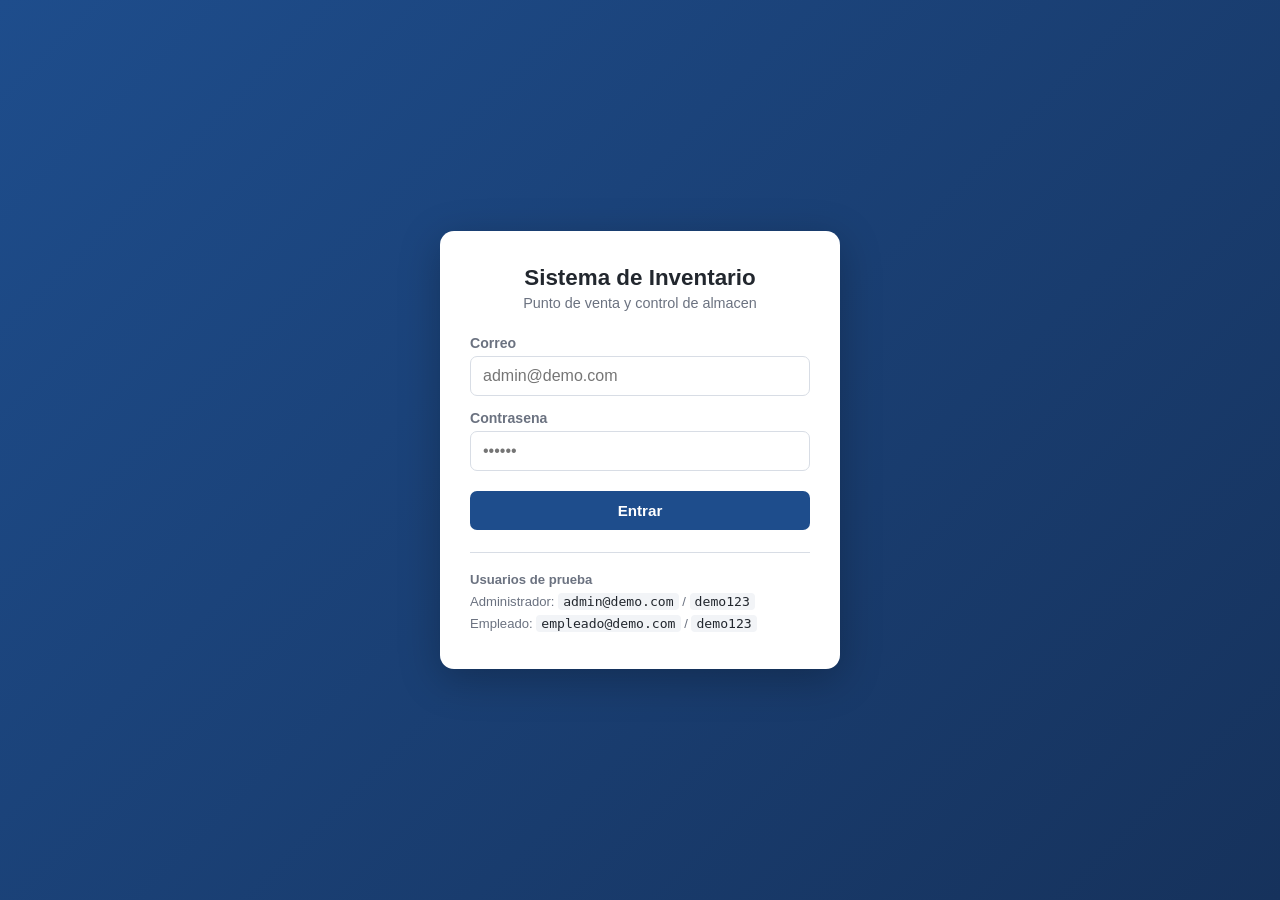
==== panel.html @ bcc0d7bc "Estructura inicial del sistema de inventario y punto de venta Incluye login con roles, inventario co" ====
<!DOCTYPE html>
<html lang="es">
<head>
  <meta charset="UTF-8">
  <meta name="viewport" content="width=device-width, initial-scale=1">
  <title>Inventario | Sistema de Inventario</title>
  <link rel="stylesheet" href="css/estilos.css">
</head>
<body>

  <header class="barra">
    <h1>Sistema de Inventario</h1>
    <nav>
      <a href="panel.html" class="activo">Inventario</a>
      <a href="ventas.html">Ventas</a>
      <a href="reportes.html" id="enlaceReportes">Reportes</a>
    </nav>
    <div class="usuario">
      <span id="nombreUsuario"></span>
      <button class="boton chico gris" onclick="cerrarSesion()">Salir</button>
    </div>
  </header>

  <main class="contenido">

    <div id="avisoStock" class="aviso alerta oculto"></div>
    <div id="aviso" class="aviso exito oculto"></div>

    <div class="fila-tarjetas">
      <div class="dato"><div class="numero" id="totalProductos">0</div><div class="letra">Productos distintos</div></div>
      <div class="dato"><div class="numero" id="totalPiezas">0</div><div class="letra">Piezas en almacen</div></div>
      <div class="dato"><div class="numero" id="valorInventario">$0</div><div class="letra">Valor del inventario</div></div>
      <div class="dato"><div class="numero" id="totalBajos">0</div><div class="letra">Por reabastecer</div></div>
    </div>

    <!-- Formulario para agregar o editar -->
    <div class="tarjeta" id="cajaFormulario" style="display:none">
      <h3 id="tituloFormulario" style="margin-top:0">Nuevo producto</h3>
      <form id="formProducto">
        <input type="hidden" id="idProducto">

        <div class="campo">
          <label for="nombre">Nombre del producto</label>
          <input type="text" id="nombre" required maxlength="60">
        </div>

        <div class="fila-campos">
          <div class="campo">
            <label for="categoria">Categoria</label>
            <input type="text" id="categoria" required maxlength="30" list="categorias">
            <datalist id="categorias"></datalist>
          </div>
          <div class="campo">
            <label for="precio">Precio ($)</label>
            <input type="number" id="precio" min="0" step="0.5" required>
          </div>
          <div class="campo">
            <label for="stock">Cantidad</label>
            <input type="number" id="stock" min="0" required>
          </div>
          <div class="campo">
            <label for="minimo">Minimo antes de alertar</label>
            <input type="number" id="minimo" min="0" required>
          </div>
        </div>

        <div class="acciones">
          <button type="submit" class="boton verde">Guardar</button>
          <button type="button" class="boton gris" onclick="ocultarFormulario()">Cancelar</button>
        </div>
      </form>
    </div>

    <div class="titulo-seccion">
      <h2>Inventario</h2>
      <button class="boton" onclick="mostrarFormulario()">+ Nuevo producto</button>
    </div>

    <div class="tarjeta">
      <div class="campo">
        <input type="search" id="buscador" placeholder="Buscar por nombre o categoria...">
      </div>

      <div class="tabla-scroll">
        <table>
          <thead>
            <tr>
              <th>Producto</th>
              <th>Categoria</th>
              <th>Precio</th>
              <th>Cantidad</th>
              <th>Estado</th>
              <th>Acciones</th>
            </tr>
          </thead>
          <tbody id="tablaProductos"></tbody>
        </table>
      </div>

      <div id="sinResultados" class="vacio oculto">No se encontraron productos.</div>
    </div>

  </main>

  <script src="js/datos.js"></script>
  <script src="js/panel.js"></script>
</body>
</html>
---- css/estilos.css ----
/* =========================================================================
   estilos.css — todos los estilos del sistema
   ========================================================================= */

:root {
  --azul:        #1e4d8c;
  --azul-claro:  #2f6fbf;
  --verde:       #1e8c5a;
  --rojo:        #c0392b;
  --amarillo:    #d68910;
  --gris-fondo:  #f2f4f7;
  --gris-borde:  #d8dde5;
  --texto:       #22272e;
  --texto-suave: #6b7280;
  --sombra:      0 2px 8px rgba(0, 0, 0, .08);
  --redondeo:    10px;
}

* { box-sizing: border-box; }

body {
  margin: 0;
  font-family: "Segoe UI", Roboto, Arial, sans-serif;
  background: var(--gris-fondo);
  color: var(--texto);
  font-size: 16px;
}

/* ---------- Barra superior ---------------------------------------------- */

.barra {
  background: var(--azul);
  color: #fff;
  padding: 12px 20px;
  display: flex;
  align-items: center;
  gap: 20px;
  flex-wrap: wrap;
}

.barra h1 {
  font-size: 1.1rem;
  margin: 0;
  white-space: nowrap;
}

.barra nav {
  display: flex;
  gap: 6px;
  flex-wrap: wrap;
  flex: 1;
}

.barra nav a {
  color: #fff;
  text-decoration: none;
  padding: 7px 14px;
  border-radius: 6px;
  font-size: .92rem;
}

.barra nav a:hover        { background: rgba(255, 255, 255, .15); }
.barra nav a.activo       { background: var(--azul-claro); }

.barra .usuario {
  font-size: .85rem;
  display: flex;
  align-items: center;
  gap: 10px;
}

/* ---------- Contenedor --------------------------------------------------- */

.contenido {
  max-width: 1100px;
  margin: 0 auto;
  padding: 24px 16px 60px;
}

.titulo-seccion {
  display: flex;
  justify-content: space-between;
  align-items: center;
  gap: 12px;
  flex-wrap: wrap;
  margin-bottom: 18px;
}

.titulo-seccion h2 { margin: 0; font-size: 1.4rem; }

/* ---------- Tarjetas ----------------------------------------------------- */

.tarjeta {
  background: #fff;
  border: 1px solid var(--gris-borde);
  border-radius: var(--redondeo);
  box-shadow: var(--sombra);
  padding: 20px;
  margin-bottom: 20px;
}

.fila-tarjetas {
  display: grid;
  grid-template-columns: repeat(auto-fit, minmax(200px, 1fr));
  gap: 16px;
  margin-bottom: 20px;
}

.dato {
  background: #fff;
  border: 1px solid var(--gris-borde);
  border-radius: var(--redondeo);
  box-shadow: var(--sombra);
  padding: 18px;
  text-align: center;
}

.dato .numero { font-size: 1.9rem; font-weight: 700; color: var(--azul); }
.dato .letra  { font-size: .85rem; color: var(--texto-suave); margin-top: 4px; }

/* ---------- Formularios -------------------------------------------------- */

label {
  display: block;
  font-size: .88rem;
  font-weight: 600;
  margin-bottom: 5px;
  color: var(--texto-suave);
}

input, select {
  width: 100%;
  padding: 10px 12px;
  border: 1px solid var(--gris-borde);
  border-radius: 7px;
  font-size: 1rem;
  font-family: inherit;
  background: #fff;
  color: var(--texto);
}

input:focus, select:focus {
  outline: 2px solid var(--azul-claro);
  outline-offset: -1px;
}

.campo { margin-bottom: 14px; }

.fila-campos {
  display: grid;
  grid-template-columns: repeat(auto-fit, minmax(160px, 1fr));
  gap: 14px;
}

/* ---------- Botones ------------------------------------------------------ */

.boton {
  display: inline-block;
  background: var(--azul);
  color: #fff;
  border: none;
  border-radius: 7px;
  padding: 11px 20px;
  font-size: .95rem;
  font-family: inherit;
  font-weight: 600;
  cursor: pointer;
  text-decoration: none;
}

.boton:hover      { background: var(--azul-claro); }
.boton.verde      { background: var(--verde); }
.boton.rojo       { background: var(--rojo); }
.boton.gris       { background: #6b7280; }
.boton.chico      { padding: 6px 12px; font-size: .82rem; }
.boton:disabled   { background: #9ca3af; cursor: not-allowed; }

/* ---------- Tablas ------------------------------------------------------- */

.tabla-scroll { overflow-x: auto; }

table {
  width: 100%;
  border-collapse: collapse;
  font-size: .93rem;
}

th, td {
  text-align: left;
  padding: 11px 12px;
  border-bottom: 1px solid var(--gris-borde);
  white-space: nowrap;
}

th {
  background: #eef1f6;
  font-size: .82rem;
  text-transform: uppercase;
  letter-spacing: .03em;
  color: var(--texto-suave);
}

tbody tr:hover { background: #f8fafc; }

/* ---------- Etiquetas de estado ------------------------------------------ */

.etiqueta {
  display: inline-block;
  padding: 3px 10px;
  border-radius: 20px;
  font-size: .78rem;
  font-weight: 700;
}

.etiqueta.ok    { background: #dcf5e7; color: var(--verde); }
.etiqueta.bajo  { background: #fdf0d5; color: var(--amarillo); }
.etiqueta.nada  { background: #fbe0dd; color: var(--rojo); }

/* ---------- Avisos ------------------------------------------------------- */

.aviso {
  padding: 12px 16px;
  border-radius: 8px;
  margin-bottom: 16px;
  font-size: .92rem;
}

.aviso.exito { background: #dcf5e7; color: #14613d; border: 1px solid #a8e0c4; }
.aviso.error { background: #fbe0dd; color: #8c1f14; border: 1px solid #f0b5ad; }
.aviso.alerta{ background: #fdf0d5; color: #8a5a08; border: 1px solid #f0d8a5; }
.aviso.oculto{ display: none; }

/* ---------- Login -------------------------------------------------------- */

.pantalla-login {
  min-height: 100vh;
  display: flex;
  align-items: center;
  justify-content: center;
  padding: 20px;
  background: linear-gradient(135deg, var(--azul) 0%, #16325c 100%);
}

.caja-login {
  background: #fff;
  border-radius: 14px;
  box-shadow: 0 10px 40px rgba(0, 0, 0, .25);
  padding: 34px 30px;
  width: 100%;
  max-width: 400px;
}

.caja-login h1 {
  margin: 0 0 4px;
  font-size: 1.4rem;
  text-align: center;
}

.caja-login .subtitulo {
  text-align: center;
  color: var(--texto-suave);
  font-size: .9rem;
  margin: 0 0 24px;
}

.caja-login .boton { width: 100%; margin-top: 6px; }

.ayuda-demo {
  margin-top: 22px;
  padding-top: 16px;
  border-top: 1px solid var(--gris-borde);
  font-size: .82rem;
  color: var(--texto-suave);
  line-height: 1.7;
}

.ayuda-demo code {
  background: var(--gris-fondo);
  padding: 1px 5px;
  border-radius: 4px;
  color: var(--texto);
}

/* ---------- Grafica de barras (sin librerias) ---------------------------- */

.grafica {
  display: flex;
  align-items: flex-end;
  gap: 10px;
  height: 220px;
  padding-top: 10px;
  overflow-x: auto;
}

.grafica .columna {
  flex: 1;
  min-width: 42px;
  display: flex;
  flex-direction: column;
  align-items: center;
  justify-content: flex-end;
  height: 100%;
}

.grafica .barra-valor { font-size: .74rem; color: var(--texto-suave); margin-bottom: 4px; }

.grafica .barra {
  width: 100%;
  background: var(--azul-claro);
  border-radius: 5px 5px 0 0;
  min-height: 3px;
}

.grafica .etiqueta-x {
  font-size: .74rem;
  color: var(--texto-suave);
  margin-top: 6px;
  text-align: center;
}

/* ---------- Varios ------------------------------------------------------- */

.vacio {
  text-align: center;
  color: var(--texto-suave);
  padding: 36px 16px;
}

.acciones { display: flex; gap: 6px; }

/* ---------- Celular ------------------------------------------------------ */

@media (max-width: 620px) {
  .barra { flex-direction: column; align-items: flex-start; gap: 10px; }
  .barra nav { width: 100%; }
  .titulo-seccion { flex-direction: column; align-items: stretch; }
  .titulo-seccion .boton { width: 100%; text-align: center; }
  th, td { padding: 9px 8px; font-size: .86rem; }
}

/* Clase general para esconder cualquier elemento */
.oculto { display: none !important; }
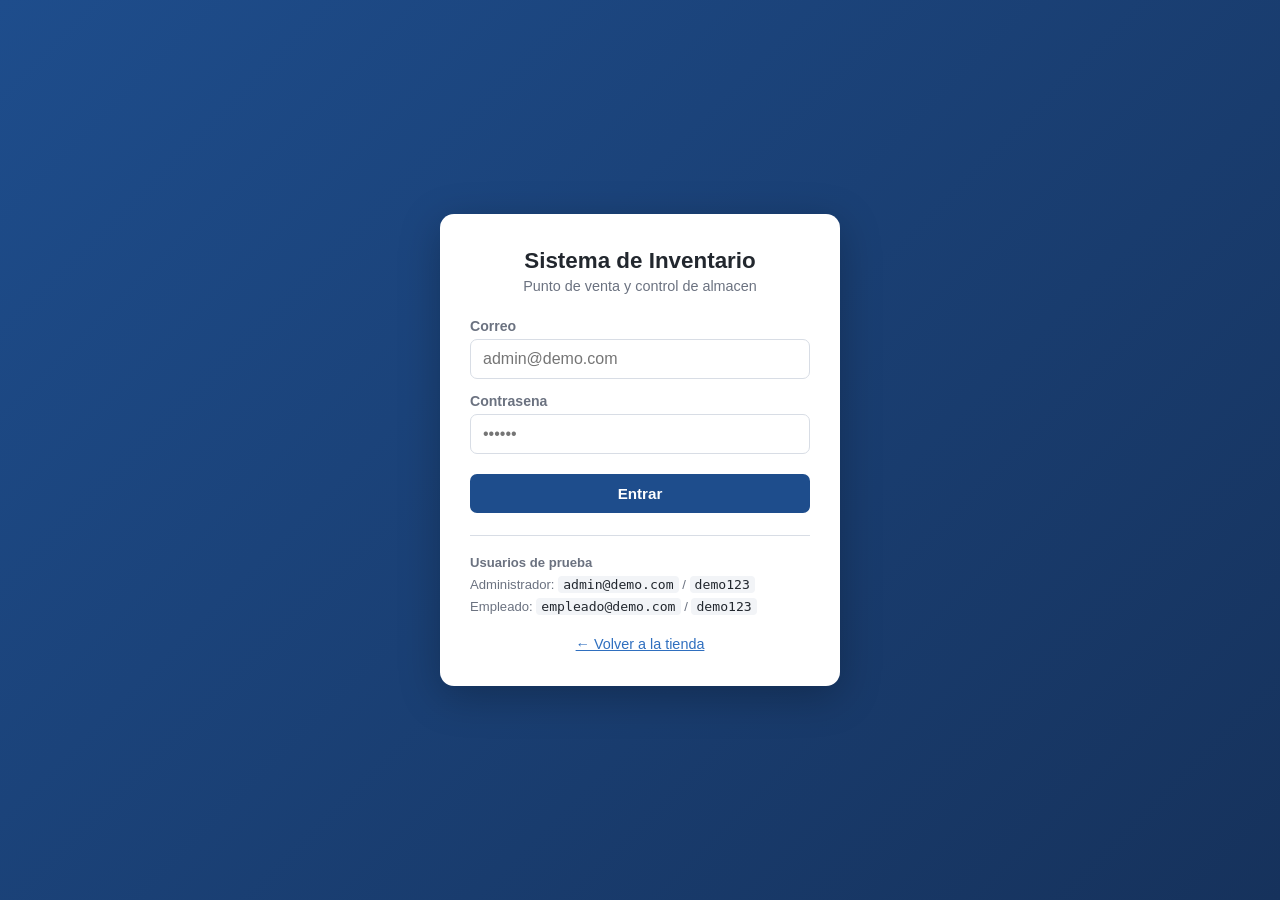
==== commit 8e73ed03: "Tienda en linea con catalogo real conectada al inventario - Nueva portada index.html con diseno de t" ====
--- a/panel.html
+++ b/panel.html
@@ -3,6 +3,7 @@
 <head>
   <meta charset="UTF-8">
   <meta name="viewport" content="width=device-width, initial-scale=1">
+  <link rel="icon" href="data:image/svg+xml,<svg xmlns='http://www.w3.org/2000/svg' viewBox='0 0 100 100'><text y='.9em' font-size='90'>🍬</text></svg>">
   <title>Inventario | Sistema de Inventario</title>
   <link rel="stylesheet" href="css/estilos.css">
 </head>
@@ -14,6 +15,7 @@
       <a href="panel.html" class="activo">Inventario</a>
       <a href="ventas.html">Ventas</a>
       <a href="reportes.html" id="enlaceReportes">Reportes</a>
+      <a href="index.html">Ver tienda</a>
     </nav>
     <div class="usuario">
       <span id="nombreUsuario"></span>
@@ -46,13 +48,21 @@
 
         <div class="fila-campos">
           <div class="campo">
-            <label for="categoria">Categoria</label>
+            <label for="categoria">Marca</label>
             <input type="text" id="categoria" required maxlength="30" list="categorias">
             <datalist id="categorias"></datalist>
           </div>
           <div class="campo">
+            <label for="tipo">Tipo</label>
+            <select id="tipo">
+              <option>Dulce</option>
+              <option>Enchilado</option>
+              <option>Salado</option>
+            </select>
+          </div>
+          <div class="campo">
             <label for="precio">Precio ($)</label>
-            <input type="number" id="precio" min="0" step="0.5" required>
+            <input type="number" id="precio" min="0.01" step="0.01" required>
           </div>
           <div class="campo">
             <label for="stock">Cantidad</label>
@@ -78,7 +88,7 @@
 
     <div class="tarjeta">
       <div class="campo">
-        <input type="search" id="buscador" placeholder="Buscar por nombre o categoria...">
+        <input type="search" id="buscador" placeholder="Buscar por nombre o marca...">
       </div>
 
       <div class="tabla-scroll">
@@ -86,7 +96,8 @@
           <thead>
             <tr>
               <th>Producto</th>
-              <th>Categoria</th>
+              <th>Marca</th>
+              <th>Tipo</th>
               <th>Precio</th>
               <th>Cantidad</th>
               <th>Estado</th>
--- a/css/estilos.css
+++ b/css/estilos.css
@@ -274,6 +274,9 @@
   line-height: 1.7;
 }
 
+.volver-tienda { text-align: center; margin: 18px 0 0; font-size: .9rem; }
+.volver-tienda a { color: var(--azul-claro); }
+
 .ayuda-demo code {
   background: var(--gris-fondo);
   padding: 1px 5px;
@@ -317,6 +320,22 @@
   margin-top: 6px;
   text-align: center;
 }
+
+/* ---------- Foto chiquita en la tabla ------------------------------------ */
+
+.con-foto { display: flex; align-items: center; gap: 10px; }
+
+.miniatura {
+  width: 42px;
+  height: 42px;
+  object-fit: contain;
+  background: #fff;
+  border: 1px solid var(--gris-borde);
+  border-radius: 6px;
+  flex-shrink: 0;
+}
+
+.miniatura.sin-foto { display: inline-block; background: var(--gris-fondo); }
 
 /* ---------- Varios ------------------------------------------------------- */
 
